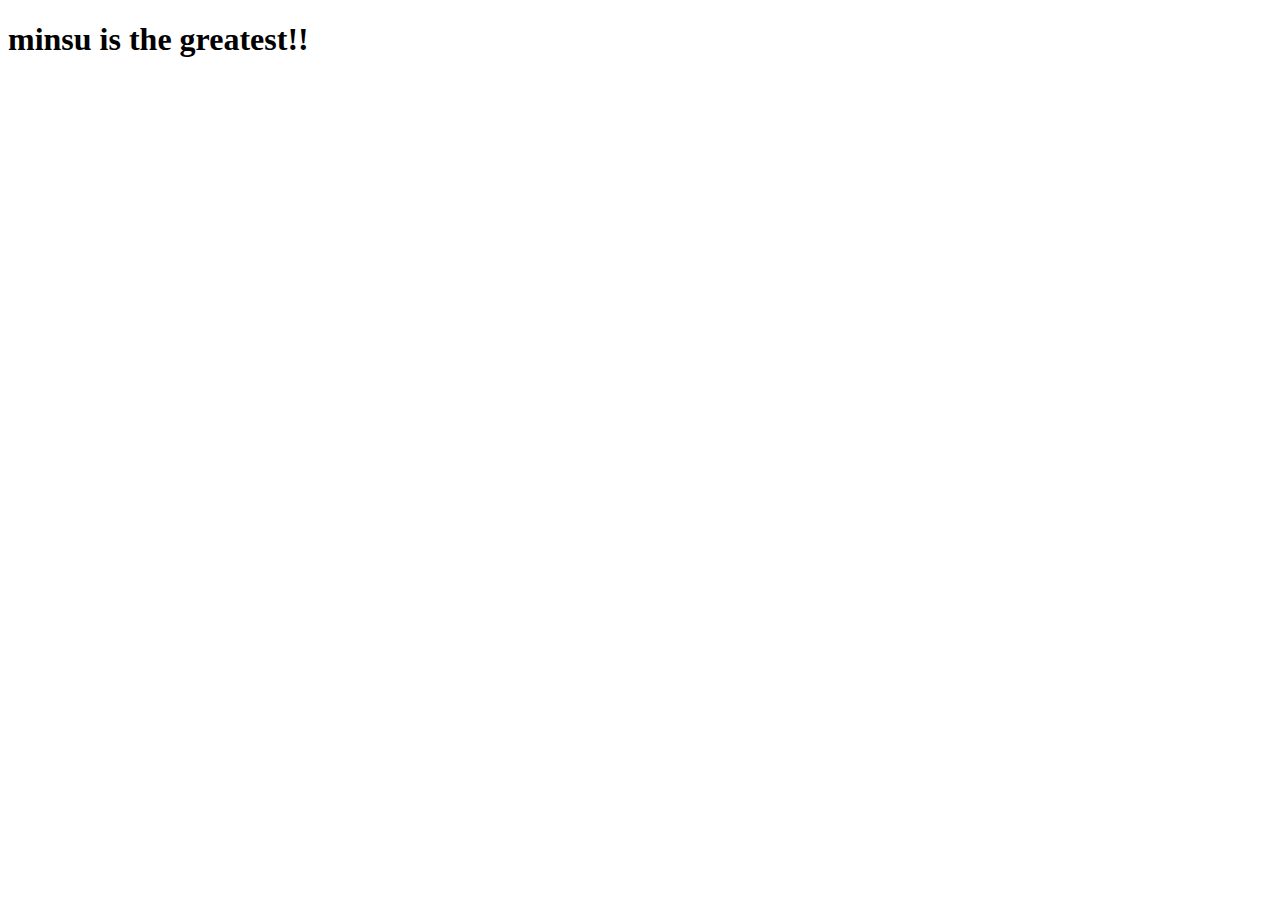
==== index.html @ 61677faf "my website" ====
<!DOCTYPE html>
<html lang="en">
<head>
    <meta charset="UTF-8">
    <meta name="viewport" content="width=device-width, initial-scale=1.0">
    <title>Document</title>
</head>
<body>
    <h1>minsu is the greatest!!</h1>

    
</body>
</html>
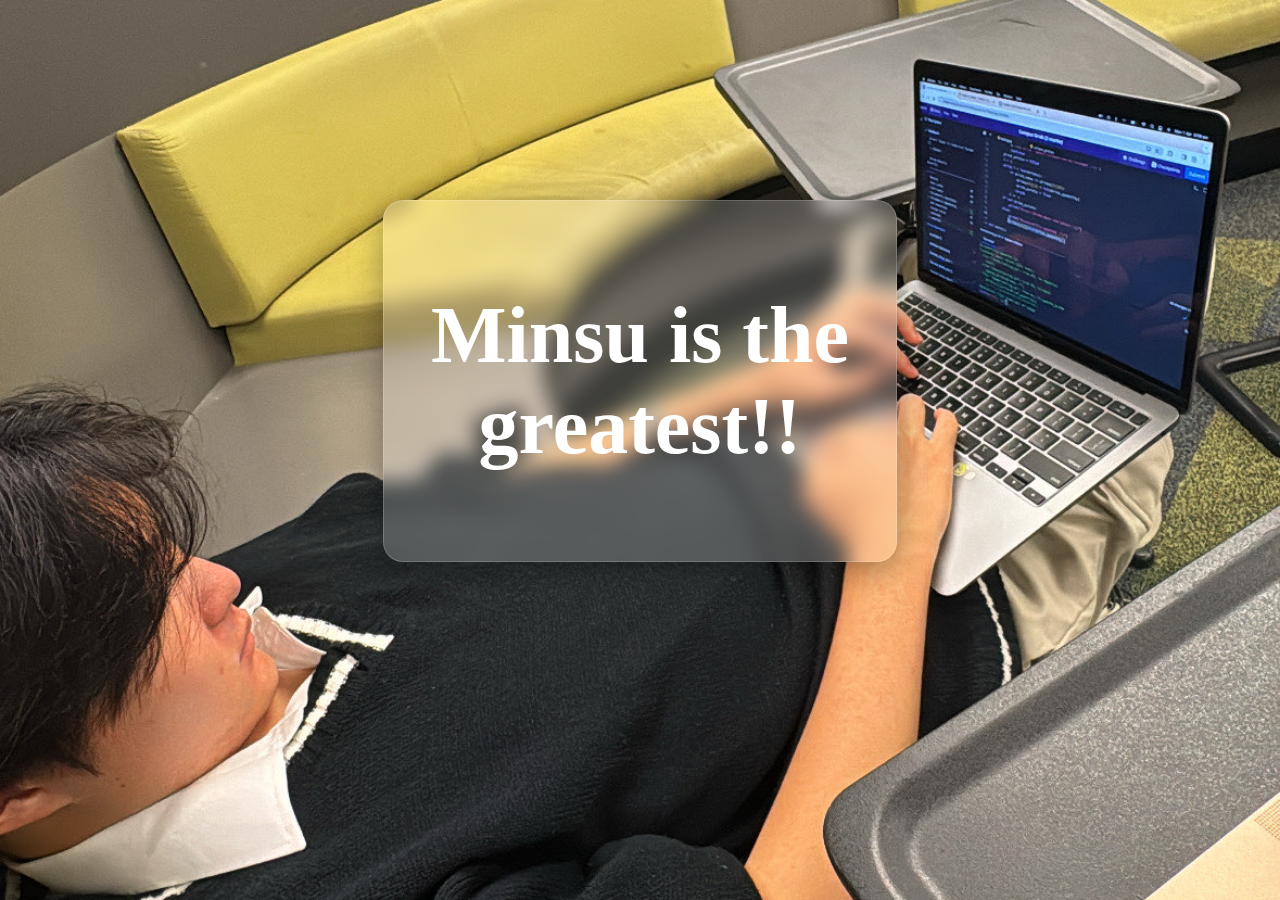
==== commit 21592796: "website with glass effect with minsu background" ====
--- a/index.html
+++ b/index.html
@@ -3,10 +3,15 @@
 <head>
     <meta charset="UTF-8">
     <meta name="viewport" content="width=device-width, initial-scale=1.0">
-    <title>Document</title>
+    <title>Sky P</title>
+    <link rel="stylesheet" href="styles.css">
 </head>
 <body>
-    <h1>minsu is the greatest!!</h1>
+    
+
+    <div class="container glass">
+        <h1>Minsu is the greatest!!</h1>
+    </div>
 
     
 </body>
--- a/styles.css
+++ b/styles.css
@@ -0,0 +1,28 @@
+body {
+    background-image: url('images/minsu.jpg');
+    background-color: aquamarine;
+    background-size: 100%;
+    background-position: center;
+}
+
+/* From youtube vid */
+.container {
+    width: 40vw;
+    height: 40vh;
+    margin: 200px auto;
+}
+
+.glass {
+    display: flex;
+    justify-content: center; 
+    align-items: center; 
+    text-align: center; 
+    background: rgba(255, 255, 255, 0.2);
+    backdrop-filter: blur(10px); 
+    -webkit-backdrop-filter: blur(10px);
+    border-radius: 20px; 
+    border: 1px solid rgba(255, 255, 255, 0.18); 
+    box-shadow: 0 8px 32px 0 rgba(0, 0, 0, 0.37); 
+    color: white; 
+    font-size: 40px;
+}